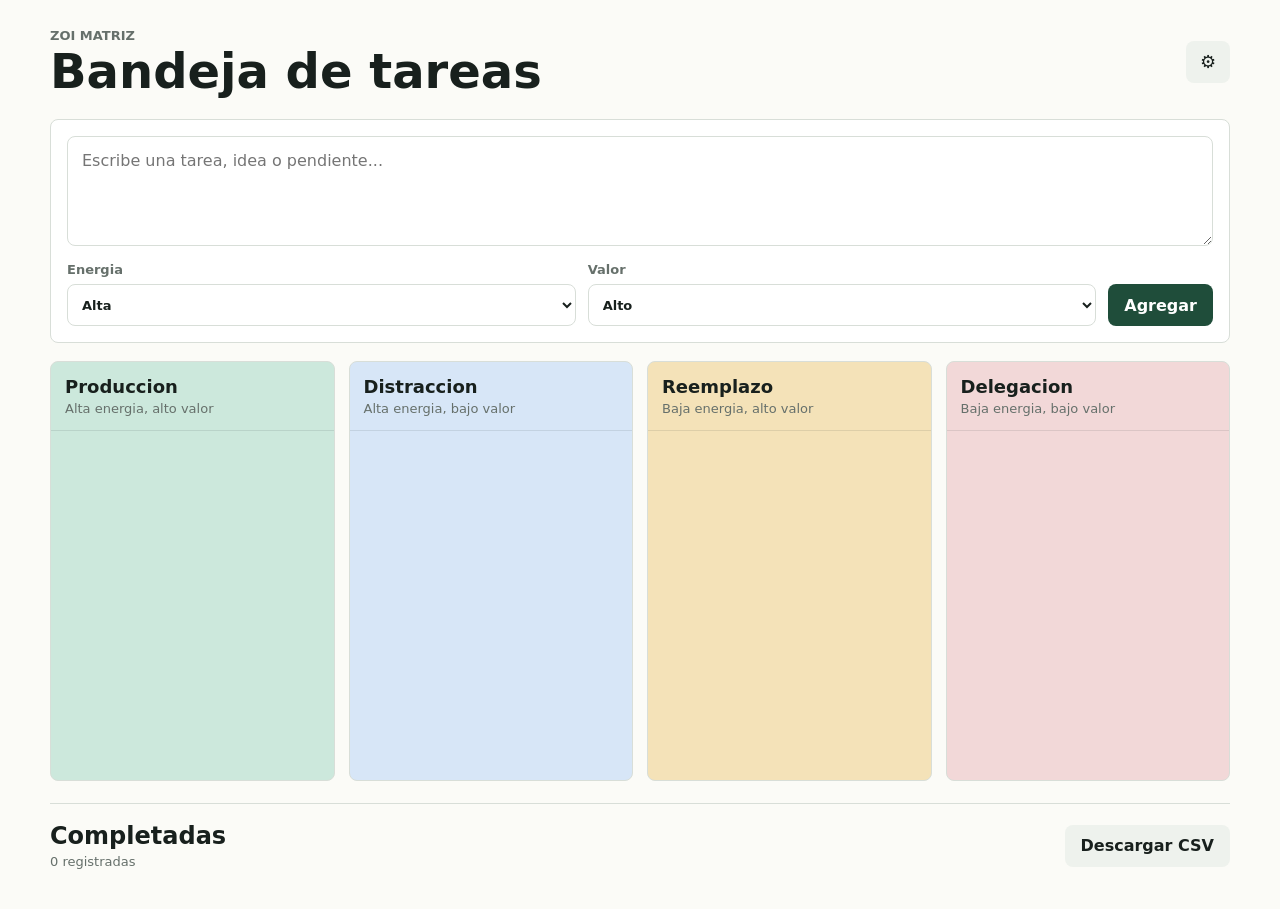
==== zoi-matriz/index.html @ aa25c281 "Rename Matiz app to ZOI Matriz" ====
<!doctype html>
<html lang="es">
  <head>
    <meta charset="utf-8" />
    <meta name="viewport" content="width=device-width, initial-scale=1" />
    <title>ZOI Matriz</title>
    <link rel="stylesheet" href="./styles.css" />
  </head>
  <body>
    <main class="shell">
      <header class="topbar">
        <div>
          <p class="eyebrow">ZOI Matriz</p>
          <h1>Bandeja de tareas</h1>
        </div>
        <button class="icon-button" id="settingsButton" type="button" title="Configurar n8n">
          <span aria-hidden="true">⚙</span>
          <span class="sr-only">Configurar registro</span>
        </button>
      </header>

      <section class="capture" aria-label="Nueva tarea">
        <form id="taskForm">
          <textarea id="taskText" name="taskText" rows="4" placeholder="Escribe una tarea, idea o pendiente..." required></textarea>
          <div class="capture-controls">
            <label>
              Energia
              <select id="energy" name="energy">
                <option value="alta">Alta</option>
                <option value="baja">Baja</option>
              </select>
            </label>
            <label>
              Valor
              <select id="value" name="value">
                <option value="alto">Alto</option>
                <option value="bajo">Bajo</option>
              </select>
            </label>
            <button class="primary" type="submit">Agregar</button>
          </div>
        </form>
      </section>

      <section class="settings hidden" id="settingsPanel" aria-label="Configuracion n8n">
        <label>
          URL webhook n8n
          <input id="webhookUrl" type="url" placeholder="https://..." />
        </label>
        <button class="secondary" id="saveSettings" type="button">Guardar</button>
      </section>

      <section class="matrix" aria-label="Matriz de tareas">
        <article class="lane" data-quadrant="Produccion">
          <header>
            <h2>Produccion</h2>
            <p>Alta energia, alto valor</p>
          </header>
          <div class="cards" id="Produccion"></div>
        </article>

        <article class="lane" data-quadrant="Distraccion">
          <header>
            <h2>Distraccion</h2>
            <p>Alta energia, bajo valor</p>
          </header>
          <div class="cards" id="Distraccion"></div>
        </article>

        <article class="lane" data-quadrant="Reemplazo">
          <header>
            <h2>Reemplazo</h2>
            <p>Baja energia, alto valor</p>
          </header>
          <div class="cards" id="Reemplazo"></div>
        </article>

        <article class="lane" data-quadrant="Delegacion">
          <header>
            <h2>Delegacion</h2>
            <p>Baja energia, bajo valor</p>
          </header>
          <div class="cards" id="Delegacion"></div>
        </article>
      </section>

      <section class="activity" aria-label="Registro reciente">
        <div>
          <h2>Completadas</h2>
          <p id="completedCount">0 registradas</p>
        </div>
        <button class="secondary" id="downloadLog" type="button">Descargar CSV</button>
      </section>
    </main>

    <template id="taskTemplate">
      <article class="task-card">
        <p class="task-copy"></p>
        <div class="task-meta"></div>
        <div class="task-actions">
          <button class="secondary move-button" type="button">Mover</button>
          <button class="primary done-button" type="button">Completar</button>
        </div>
      </article>
    </template>

    <script src="./app.js"></script>
  </body>
</html>
---- zoi-matriz/styles.css ----
:root {
  color-scheme: light;
  --ink: #18201d;
  --muted: #66706b;
  --line: #d8ded8;
  --paper: #fbfbf7;
  --surface: #ffffff;
  --sage: #dbe8d6;
  --mint: #cce8dc;
  --sky: #d7e6f7;
  --rose: #f2d8d8;
  --gold: #f4e2b8;
  --button: #1f4d3a;
  --button-ink: #ffffff;
  font-family: Inter, ui-sans-serif, system-ui, -apple-system, BlinkMacSystemFont, "Segoe UI", sans-serif;
}

* {
  box-sizing: border-box;
}

body {
  margin: 0;
  background: var(--paper);
  color: var(--ink);
}

button,
input,
select,
textarea {
  font: inherit;
}

.shell {
  width: min(1180px, calc(100vw - 32px));
  margin: 0 auto;
  padding: 28px 0 40px;
}

.topbar,
.activity {
  align-items: center;
  display: flex;
  gap: 16px;
  justify-content: space-between;
}

.eyebrow {
  color: var(--muted);
  font-size: 13px;
  font-weight: 700;
  letter-spacing: 0;
  margin: 0 0 4px;
  text-transform: uppercase;
}

h1,
h2,
p {
  margin: 0;
}

h1 {
  font-size: clamp(30px, 4vw, 48px);
  letter-spacing: 0;
  line-height: 1;
}

.capture,
.settings {
  margin-top: 24px;
}

.capture form,
.settings {
  background: var(--surface);
  border: 1px solid var(--line);
  border-radius: 8px;
  padding: 16px;
}

textarea,
input,
select {
  background: #fff;
  border: 1px solid var(--line);
  border-radius: 8px;
  color: var(--ink);
  outline: none;
  width: 100%;
}

textarea {
  min-height: 110px;
  padding: 14px;
  resize: vertical;
}

input,
select {
  height: 42px;
  padding: 0 10px;
}

label {
  color: var(--muted);
  display: grid;
  font-size: 13px;
  font-weight: 700;
  gap: 7px;
}

.capture-controls,
.settings {
  align-items: end;
  display: grid;
  gap: 12px;
  grid-template-columns: 1fr 1fr auto;
  margin-top: 12px;
}

.primary,
.secondary,
.icon-button {
  border: 0;
  border-radius: 8px;
  cursor: pointer;
  font-weight: 750;
  min-height: 42px;
  padding: 0 16px;
}

.primary {
  background: var(--button);
  color: var(--button-ink);
}

.secondary,
.icon-button {
  background: #eef2ed;
  color: var(--ink);
}

.icon-button {
  align-items: center;
  display: inline-flex;
  font-size: 18px;
  justify-content: center;
  min-width: 44px;
  padding: 0;
}

.matrix {
  display: grid;
  gap: 14px;
  grid-template-columns: repeat(4, minmax(0, 1fr));
  margin-top: 18px;
}

.lane {
  border: 1px solid var(--line);
  border-radius: 8px;
  min-height: 420px;
  overflow: hidden;
}

.lane header {
  border-bottom: 1px solid rgba(24, 32, 29, 0.1);
  padding: 14px;
}

.lane h2 {
  font-size: 18px;
  letter-spacing: 0;
}

.lane header p,
.task-meta,
.activity p {
  color: var(--muted);
  font-size: 13px;
  margin-top: 4px;
}

.lane[data-quadrant="Produccion"] {
  background: var(--mint);
}

.lane[data-quadrant="Distraccion"] {
  background: var(--sky);
}

.lane[data-quadrant="Reemplazo"] {
  background: var(--gold);
}

.lane[data-quadrant="Delegacion"] {
  background: var(--rose);
}

.cards {
  display: grid;
  gap: 10px;
  padding: 12px;
}

.task-card {
  background: rgba(255, 255, 255, 0.92);
  border: 1px solid rgba(24, 32, 29, 0.12);
  border-radius: 8px;
  padding: 12px;
}

.task-copy {
  line-height: 1.35;
  overflow-wrap: anywhere;
  white-space: pre-wrap;
}

.task-actions {
  display: grid;
  gap: 8px;
  grid-template-columns: 1fr 1fr;
  margin-top: 12px;
}

.activity {
  border-top: 1px solid var(--line);
  margin-top: 22px;
  padding-top: 18px;
}

.hidden {
  display: none;
}

.sr-only {
  clip: rect(0, 0, 0, 0);
  border: 0;
  height: 1px;
  margin: -1px;
  overflow: hidden;
  padding: 0;
  position: absolute;
  white-space: nowrap;
  width: 1px;
}

@media (max-width: 920px) {
  .matrix {
    grid-template-columns: repeat(2, minmax(0, 1fr));
  }
}

@media (max-width: 640px) {
  .shell {
    width: min(100vw - 20px, 560px);
    padding-top: 18px;
  }

  .capture-controls,
  .settings,
  .matrix {
    grid-template-columns: 1fr;
  }

  .topbar {
    align-items: start;
  }
}
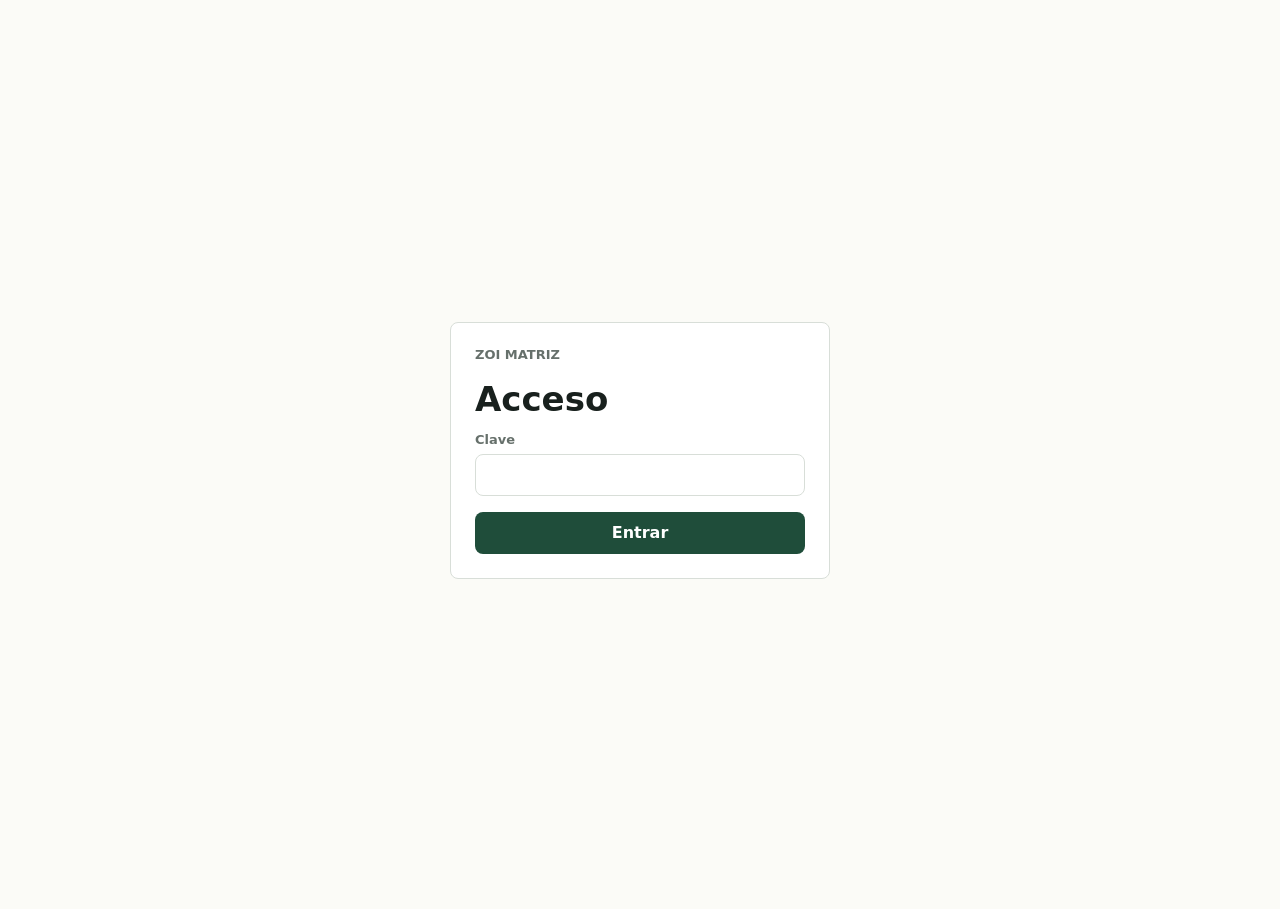
==== commit 4d4a7f20: "Add access key gate to ZOI Matriz" ====
--- a/zoi-matriz/index.html
+++ b/zoi-matriz/index.html
@@ -4,10 +4,23 @@
     <meta charset="utf-8" />
     <meta name="viewport" content="width=device-width, initial-scale=1" />
     <title>ZOI Matriz</title>
-    <link rel="stylesheet" href="./styles.css" />
+    <link rel="stylesheet" href="./assets/styles.css" />
   </head>
   <body>
-    <main class="shell">
+    <section class="access-screen" id="accessScreen" aria-label="Acceso">
+      <form class="access-card" id="accessForm">
+        <p class="eyebrow">ZOI Matriz</p>
+        <h1>Acceso</h1>
+        <label>
+          Clave
+          <input id="accessKey" type="password" autocomplete="current-password" required />
+        </label>
+        <button class="primary" type="submit">Entrar</button>
+        <p class="access-error hidden" id="accessError">Clave incorrecta.</p>
+      </form>
+    </section>
+
+    <main class="shell app-locked" id="appShell">
       <header class="topbar">
         <div>
           <p class="eyebrow">ZOI Matriz</p>
@@ -104,6 +117,6 @@
       </article>
     </template>
 
-    <script src="./app.js"></script>
+    <script src="./assets/app.js"></script>
   </body>
 </html>
--- a/zoi-matriz/assets/styles.css
+++ b/zoi-matriz/assets/styles.css
@@ -0,0 +1,312 @@
+:root {
+  color-scheme: light;
+  --ink: #18201d;
+  --muted: #66706b;
+  --line: #d8ded8;
+  --paper: #fbfbf7;
+  --surface: #ffffff;
+  --sage: #dbe8d6;
+  --mint: #cce8dc;
+  --sky: #d7e6f7;
+  --rose: #f2d8d8;
+  --gold: #f4e2b8;
+  --button: #1f4d3a;
+  --button-ink: #ffffff;
+  font-family: Inter, ui-sans-serif, system-ui, -apple-system, BlinkMacSystemFont, "Segoe UI", sans-serif;
+}
+
+* {
+  box-sizing: border-box;
+}
+
+body {
+  margin: 0;
+  background: var(--paper);
+  color: var(--ink);
+}
+
+button,
+input,
+select,
+textarea {
+  font: inherit;
+}
+
+.access-screen {
+  align-items: center;
+  background: var(--paper);
+  display: flex;
+  inset: 0;
+  justify-content: center;
+  min-height: 100vh;
+  padding: 20px;
+  position: fixed;
+  z-index: 10;
+}
+
+.access-card {
+  background: var(--surface);
+  border: 1px solid var(--line);
+  border-radius: 8px;
+  display: grid;
+  gap: 16px;
+  padding: 24px;
+  width: min(100%, 380px);
+}
+
+.access-card h1 {
+  font-size: 34px;
+}
+
+.access-error {
+  color: #a33a3a;
+  font-size: 14px;
+  font-weight: 700;
+}
+
+.access-granted {
+  display: none;
+}
+
+.app-locked {
+  visibility: hidden;
+}
+
+.shell {
+  width: min(1180px, calc(100vw - 32px));
+  margin: 0 auto;
+  padding: 28px 0 40px;
+}
+
+.topbar,
+.activity {
+  align-items: center;
+  display: flex;
+  gap: 16px;
+  justify-content: space-between;
+}
+
+.eyebrow {
+  color: var(--muted);
+  font-size: 13px;
+  font-weight: 700;
+  letter-spacing: 0;
+  margin: 0 0 4px;
+  text-transform: uppercase;
+}
+
+h1,
+h2,
+p {
+  margin: 0;
+}
+
+h1 {
+  font-size: clamp(30px, 4vw, 48px);
+  letter-spacing: 0;
+  line-height: 1;
+}
+
+.capture,
+.settings {
+  margin-top: 24px;
+}
+
+.capture form,
+.settings {
+  background: var(--surface);
+  border: 1px solid var(--line);
+  border-radius: 8px;
+  padding: 16px;
+}
+
+textarea,
+input,
+select {
+  background: #fff;
+  border: 1px solid var(--line);
+  border-radius: 8px;
+  color: var(--ink);
+  outline: none;
+  width: 100%;
+}
+
+textarea {
+  min-height: 110px;
+  padding: 14px;
+  resize: vertical;
+}
+
+input,
+select {
+  height: 42px;
+  padding: 0 10px;
+}
+
+label {
+  color: var(--muted);
+  display: grid;
+  font-size: 13px;
+  font-weight: 700;
+  gap: 7px;
+}
+
+.capture-controls,
+.settings {
+  align-items: end;
+  display: grid;
+  gap: 12px;
+  grid-template-columns: 1fr 1fr auto;
+  margin-top: 12px;
+}
+
+.primary,
+.secondary,
+.icon-button {
+  border: 0;
+  border-radius: 8px;
+  cursor: pointer;
+  font-weight: 750;
+  min-height: 42px;
+  padding: 0 16px;
+}
+
+.primary {
+  background: var(--button);
+  color: var(--button-ink);
+}
+
+.secondary,
+.icon-button {
+  background: #eef2ed;
+  color: var(--ink);
+}
+
+.icon-button {
+  align-items: center;
+  display: inline-flex;
+  font-size: 18px;
+  justify-content: center;
+  min-width: 44px;
+  padding: 0;
+}
+
+.matrix {
+  display: grid;
+  gap: 14px;
+  grid-template-columns: repeat(4, minmax(0, 1fr));
+  margin-top: 18px;
+}
+
+.lane {
+  border: 1px solid var(--line);
+  border-radius: 8px;
+  min-height: 420px;
+  overflow: hidden;
+}
+
+.lane header {
+  border-bottom: 1px solid rgba(24, 32, 29, 0.1);
+  padding: 14px;
+}
+
+.lane h2 {
+  font-size: 18px;
+  letter-spacing: 0;
+}
+
+.lane header p,
+.task-meta,
+.activity p {
+  color: var(--muted);
+  font-size: 13px;
+  margin-top: 4px;
+}
+
+.lane[data-quadrant="Produccion"] {
+  background: var(--mint);
+}
+
+.lane[data-quadrant="Distraccion"] {
+  background: var(--sky);
+}
+
+.lane[data-quadrant="Reemplazo"] {
+  background: var(--gold);
+}
+
+.lane[data-quadrant="Delegacion"] {
+  background: var(--rose);
+}
+
+.cards {
+  display: grid;
+  gap: 10px;
+  padding: 12px;
+}
+
+.task-card {
+  background: rgba(255, 255, 255, 0.92);
+  border: 1px solid rgba(24, 32, 29, 0.12);
+  border-radius: 8px;
+  padding: 12px;
+}
+
+.task-copy {
+  line-height: 1.35;
+  overflow-wrap: anywhere;
+  white-space: pre-wrap;
+}
+
+.task-actions {
+  display: grid;
+  gap: 8px;
+  grid-template-columns: 1fr 1fr;
+  margin-top: 12px;
+}
+
+.activity {
+  border-top: 1px solid var(--line);
+  margin-top: 22px;
+  padding-top: 18px;
+}
+
+.hidden {
+  display: none;
+}
+
+.sr-only {
+  clip: rect(0, 0, 0, 0);
+  border: 0;
+  height: 1px;
+  margin: -1px;
+  overflow: hidden;
+  padding: 0;
+  position: absolute;
+  white-space: nowrap;
+  width: 1px;
+}
+
+@media (max-width: 920px) {
+  .matrix {
+    grid-template-columns: repeat(2, minmax(0, 1fr));
+  }
+}
+
+@media (max-width: 640px) {
+  .shell {
+    width: min(100vw - 20px, 560px);
+    padding-top: 18px;
+  }
+
+  .capture-controls,
+  .settings,
+  .matrix {
+    grid-template-columns: 1fr;
+  }
+
+  .topbar {
+    align-items: start;
+  }
+}
+
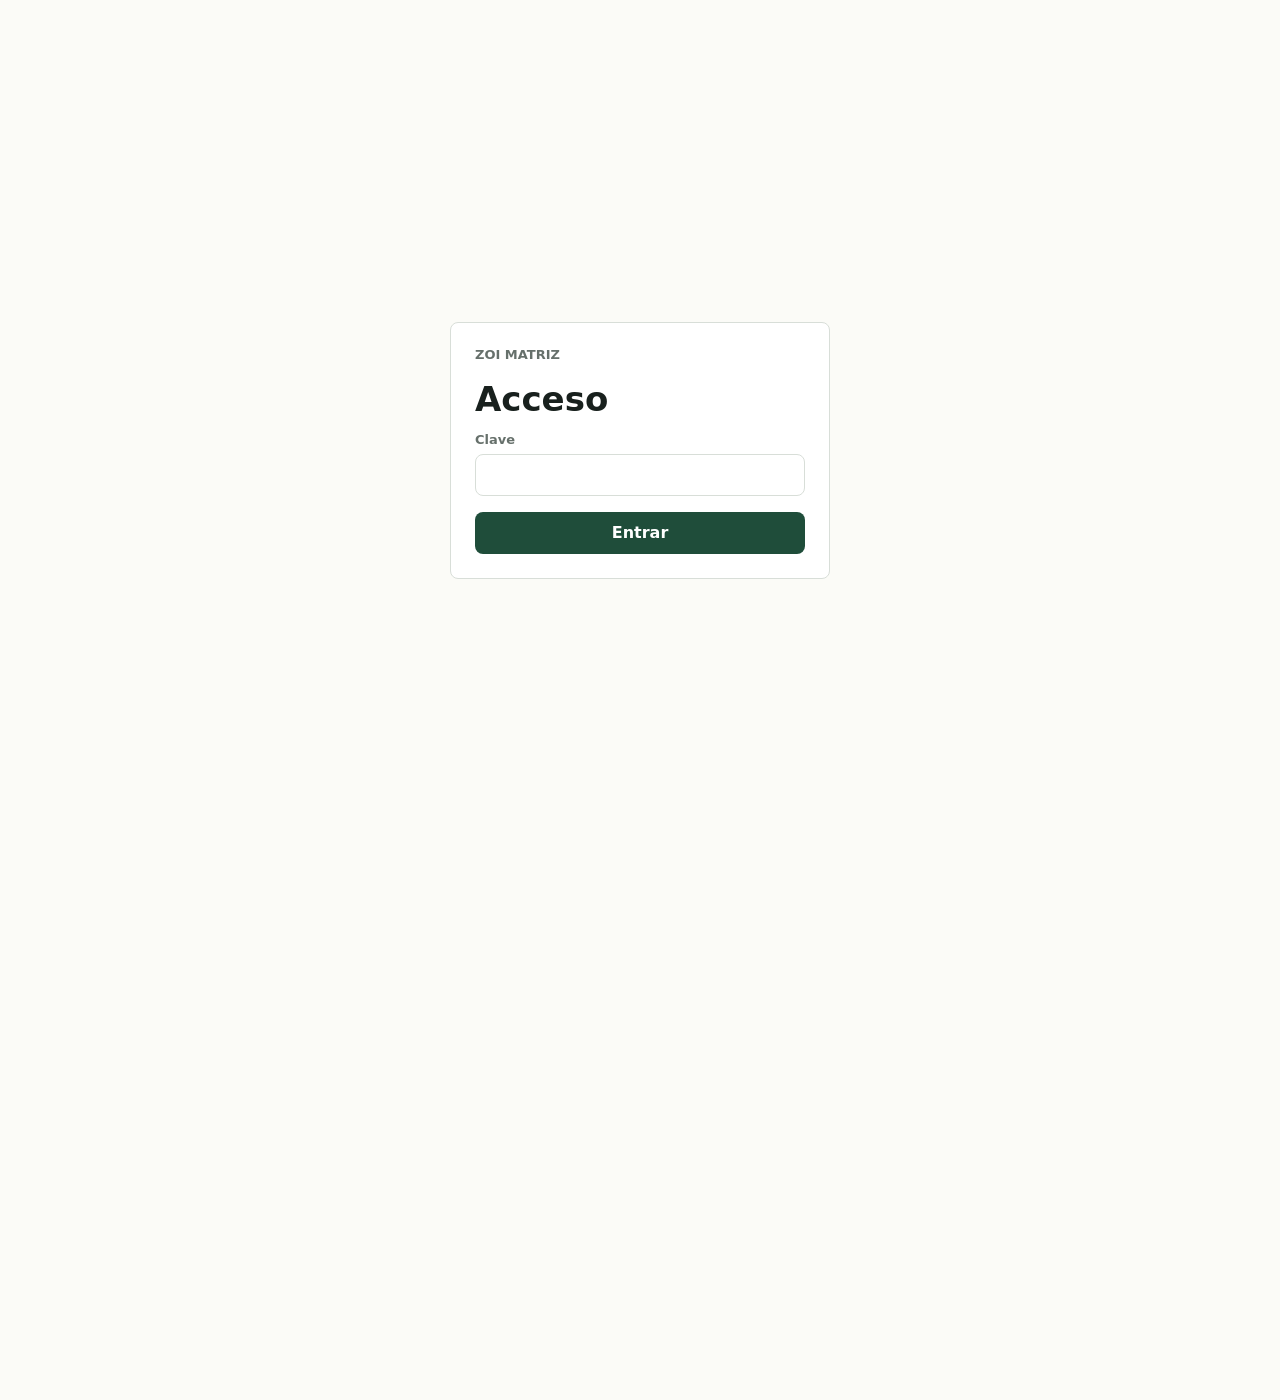
==== commit da63e4d5: "Show ZOI Matriz as true quadrant" ====
--- a/zoi-matriz/index.html
+++ b/zoi-matriz/index.html
@@ -26,10 +26,6 @@
           <p class="eyebrow">ZOI Matriz</p>
           <h1>Bandeja de tareas</h1>
         </div>
-        <button class="icon-button" id="settingsButton" type="button" title="Configurar n8n">
-          <span aria-hidden="true">⚙</span>
-          <span class="sr-only">Configurar registro</span>
-        </button>
       </header>
 
       <section class="capture" aria-label="Nueva tarea">
@@ -55,15 +51,14 @@
         </form>
       </section>
 
-      <section class="settings hidden" id="settingsPanel" aria-label="Configuracion n8n">
-        <label>
-          URL webhook n8n
-          <input id="webhookUrl" type="url" placeholder="https://..." />
-        </label>
-        <button class="secondary" id="saveSettings" type="button">Guardar</button>
-      </section>
-
-      <section class="matrix" aria-label="Matriz de tareas">
+      <section class="matrix-wrap" aria-label="Matriz de tareas">
+        <div class="axis axis-value">Valor</div>
+        <div class="axis axis-energy">Energia</div>
+        <div class="axis-label high-value">Alto valor</div>
+        <div class="axis-label low-value">Bajo valor</div>
+        <div class="axis-label high-energy">Alta energia</div>
+        <div class="axis-label low-energy">Baja energia</div>
+        <div class="matrix">
         <article class="lane" data-quadrant="Produccion">
           <header>
             <h2>Produccion</h2>
@@ -95,6 +90,7 @@
           </header>
           <div class="cards" id="Delegacion"></div>
         </article>
+        </div>
       </section>
 
       <section class="activity" aria-label="Registro reciente">
--- a/zoi-matriz/assets/styles.css
+++ b/zoi-matriz/assets/styles.css
@@ -191,11 +191,21 @@
   padding: 0;
 }
 
+.matrix-wrap {
+  display: grid;
+  gap: 10px 14px;
+  grid-template-columns: 42px 1fr 1fr;
+  grid-template-rows: auto auto 1fr 1fr;
+  margin-top: 18px;
+}
+
 .matrix {
   display: grid;
   gap: 14px;
-  grid-template-columns: repeat(4, minmax(0, 1fr));
-  margin-top: 18px;
+  grid-column: 2 / 4;
+  grid-row: 3 / 5;
+  grid-template-columns: repeat(2, minmax(0, 1fr));
+  grid-template-rows: repeat(2, minmax(320px, auto));
 }
 
 .lane {
@@ -203,6 +213,82 @@
   border-radius: 8px;
   min-height: 420px;
   overflow: hidden;
+}
+
+.lane[data-quadrant="Produccion"] {
+  grid-column: 1;
+  grid-row: 1;
+}
+
+.lane[data-quadrant="Distraccion"] {
+  grid-column: 2;
+  grid-row: 1;
+}
+
+.lane[data-quadrant="Reemplazo"] {
+  grid-column: 1;
+  grid-row: 2;
+}
+
+.lane[data-quadrant="Delegacion"] {
+  grid-column: 2;
+  grid-row: 2;
+}
+
+.axis,
+.axis-label {
+  color: var(--muted);
+  font-size: 13px;
+  font-weight: 800;
+  letter-spacing: 0;
+  text-transform: uppercase;
+}
+
+.axis-value {
+  grid-column: 2 / 4;
+  grid-row: 1;
+  text-align: center;
+}
+
+.axis-energy {
+  align-self: center;
+  grid-column: 1;
+  grid-row: 3 / 5;
+  justify-self: center;
+  transform: rotate(-90deg);
+}
+
+.high-value,
+.low-value {
+  border-bottom: 1px solid var(--line);
+  padding-bottom: 6px;
+  text-align: center;
+}
+
+.high-value {
+  grid-column: 2;
+  grid-row: 2;
+}
+
+.low-value {
+  grid-column: 3;
+  grid-row: 2;
+}
+
+.high-energy,
+.low-energy {
+  align-self: center;
+  grid-column: 1;
+  justify-self: end;
+  writing-mode: vertical-rl;
+}
+
+.high-energy {
+  grid-row: 3;
+}
+
+.low-energy {
+  grid-row: 4;
 }
 
 .lane header {
@@ -301,10 +387,23 @@
 
   .capture-controls,
   .settings,
+  .matrix-wrap,
   .matrix {
     grid-template-columns: 1fr;
   }
 
+  .matrix-wrap,
+  .matrix,
+  .lane[data-quadrant] {
+    grid-column: auto;
+    grid-row: auto;
+  }
+
+  .axis,
+  .axis-label {
+    display: none;
+  }
+
   .topbar {
     align-items: start;
   }
